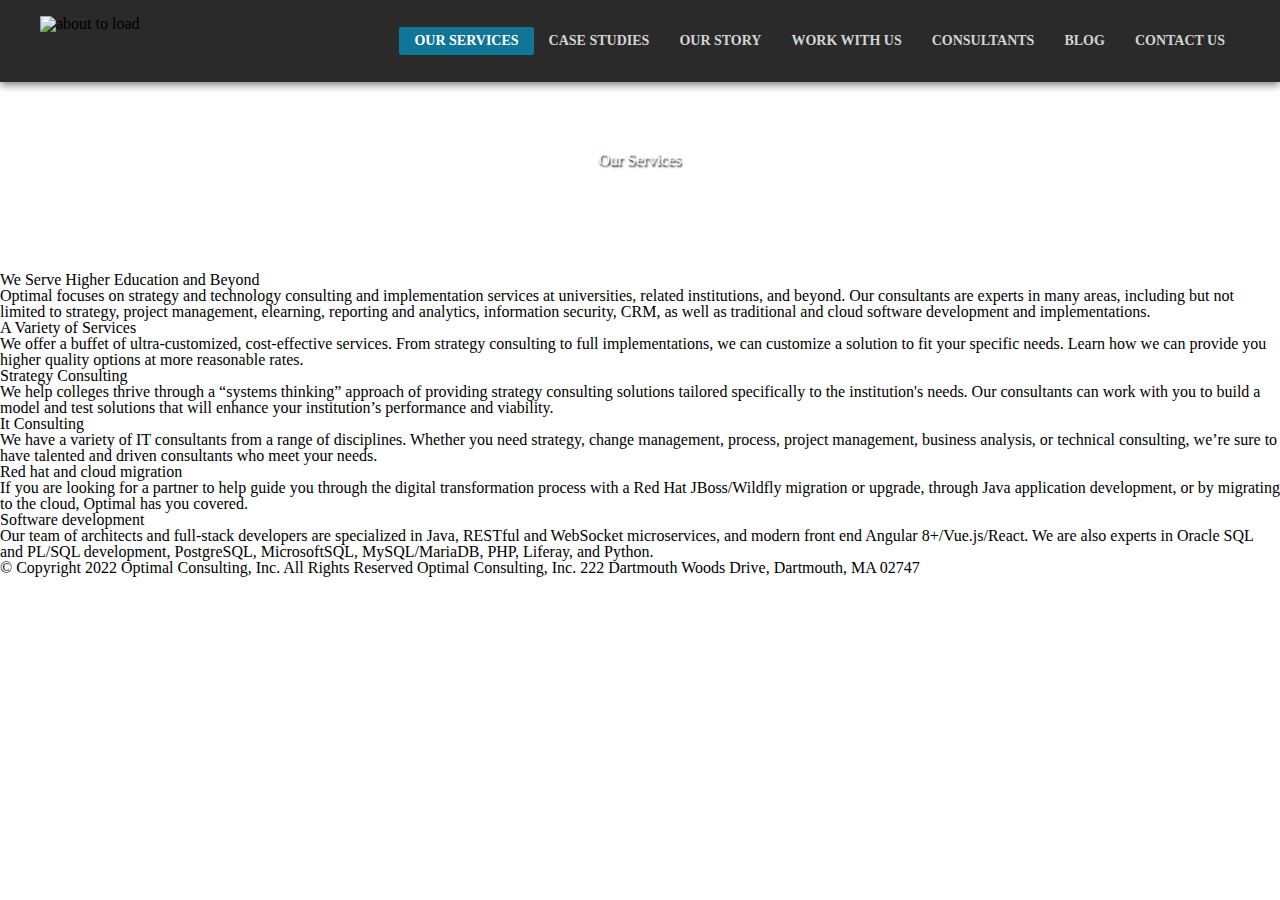
==== 2.Style_layout/index.html @ 74a72b14 "earlier stage" ====
<!DOCTYPE html>
<html lang="en" dir="ltr">
  <head>
    <meta charset="utf-8">
    <title>web design </title>
<link rel="stylesheet" href="css/main.css">
<link rel="stylesheet" href="css/reset.css">
  </head>
  <body>

    <header>
     <div>
      <img src="images/OPLogolowResolution.png" alt="about to load" height="50px">

      <nav>
      <a class="blueBox" target="_blank" href="https://www.optimal-partners.com/ourservices.php">Our Services</a>
       <a target="_blank" href="https://www.optimal-partners.com/casestudies.php">Case Studies</a>
       <a target="_blank" href="https://www.optimal-partners.com/ourstory.php">Our Story</a>
       <a target="_blank" href="https://www.optimal-partners.com/workwithus.php">Work With Us</a>
       <a target="_blank" href="https://www.optimal-partners.com/consultants.php">Consultants</a>
       <a target="_blank" href="https://blog.optimal-partners.com/">Blog</a>
       <a target="_blank" href="https://www.optimal-partners.com/contactus.php">Contact Us</a>
     </nav>

     </div>
    </header>

  <main>
    <section id="firstHeading">
      <h1>Our Services</h1>
    </section>

 <section class="subFirstHeading"
   <h2>We Serve Higher Education and Beyond</h2>
   <p>Optimal focuses on strategy and technology consulting and implementation services at universities, related institutions, and beyond. Our consultants are experts in many areas, including but not limited to strategy, project management, elearning, reporting and analytics, information security, CRM, as well as traditional and cloud software development and implementations.</p>
 </section>

 <section>
   <h2>A Variety of Services</h2>
   <p>We offer a buffet of ultra-customized, cost-effective services. From strategy consulting to full implementations, we can customize a solution to fit your specific needs. Learn how we can provide you higher quality options at more reasonable rates.</p>
<article>
    <h3>Strategy Consulting</h3>
    <p>We help colleges thrive through a “systems thinking” approach of providing strategy consulting solutions tailored specifically to the institution's needs. Our consultants can work with you to build a model and test solutions that will enhance your institution’s performance and viability.</p>
</article>
<article>
  <h3>It Consulting</h3>
  <p>We have a variety of IT consultants from a range of disciplines. Whether you need strategy, change management, process, project management, business analysis, or technical consulting, we’re sure to have talented and driven consultants who meet your needs.</p>
</article>
<article>
  <h3>Red hat and cloud migration</h3>
  <p>If you are looking for a partner to help guide you through the digital transformation process with a Red Hat JBoss/Wildfly migration or upgrade, through Java application development, or by migrating to the cloud, Optimal has you covered.</p>
</article>
<article>
  <h3>Software development</h3>
  <p>Our team of architects and full-stack developers are specialized in Java, RESTful and WebSocket microservices, and modern front end Angular 8+/Vue.js/React. We are also experts in Oracle SQL and PL/SQL development, PostgreSQL, MicrosoftSQL, MySQL/MariaDB, PHP, Liferay, and Python.</p>
</article>
 </section>
</main>

  <footer>
    © Copyright 2022 Optimal Consulting, Inc.
All Rights Reserved Optimal Consulting, Inc.
222 Dartmouth Woods Drive, Dartmouth, MA 02747
  </footer>

</body>
</html>
---- 2.Style_layout/css/main.css ----
header {
    background-color: #2a2a2a;
    position: relative;
    box-shadow: 0px 3px 8px 0px rgba(0,0,0,.5);
  }

header > div {
  margin: 0 auto;
  display: flex;
  justify-content: space-between;
  width: 1200px
}

header img {
  margin: 16px 0px
}

header nav {
  display: flex;
  align-items: center;
}

header nav a {
  text-transform: uppercase;
  color: #d4d4d4;
  text-decoration: none;
  font-size: 14px;
  font-weight: 600;
  padding: 7px 15px;
  border-radius: 2px;
  transition: all .3s;
}

nav a :last-of-type {
  color: #FDB530;
}

header nav a:hover {
  color: white;
  }

nav a.blueBox {
  background-color: #107698;
  color: white;
}

#firstHeading {
  background-image: url(https://www.optimal-partners.com/site_images/ourServicesHeader.jpg);
  text-align: center;
  height: 50px;
  padding: 70px 0;
  background-position: center;
  background-repeat: no-repeat;
}

h1 {
  font-size: 50px;
  color: white;
  font-weight: 300;
  text-shadow: 1px 2px 2px black;
}
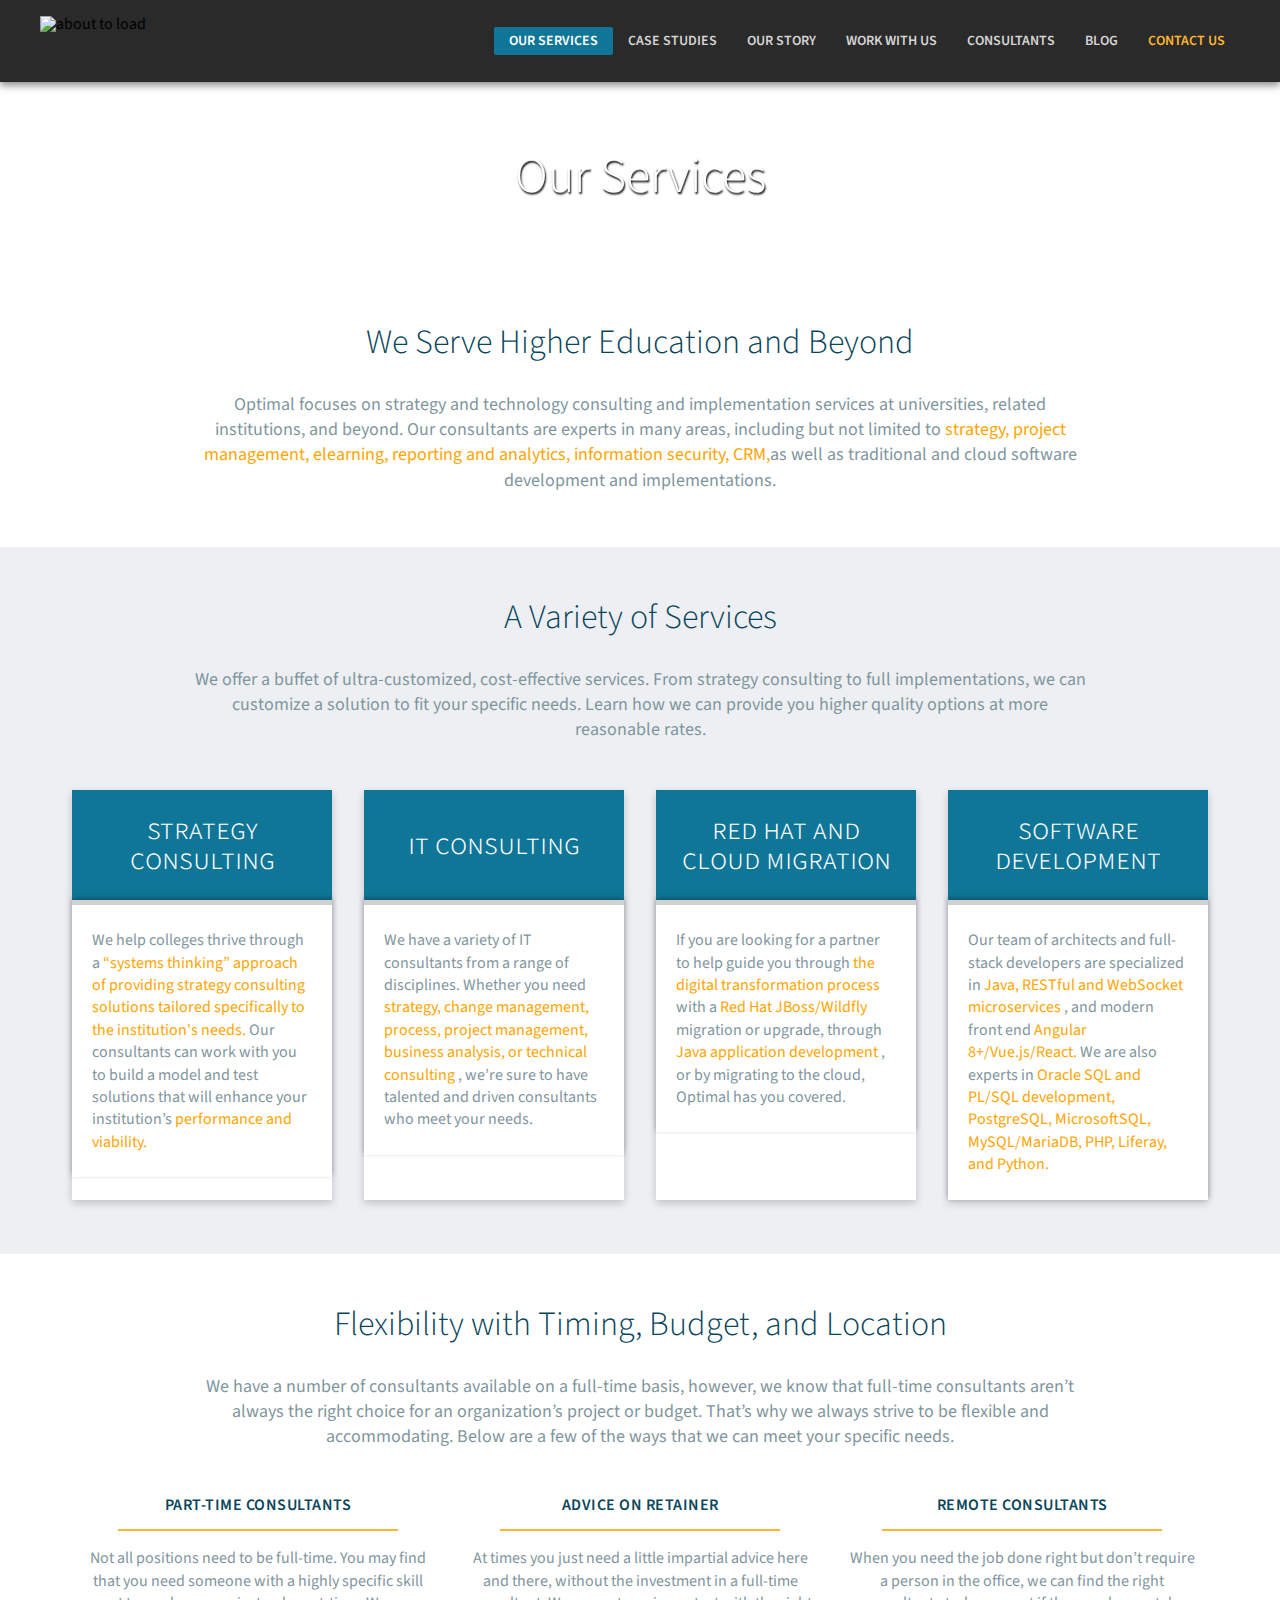
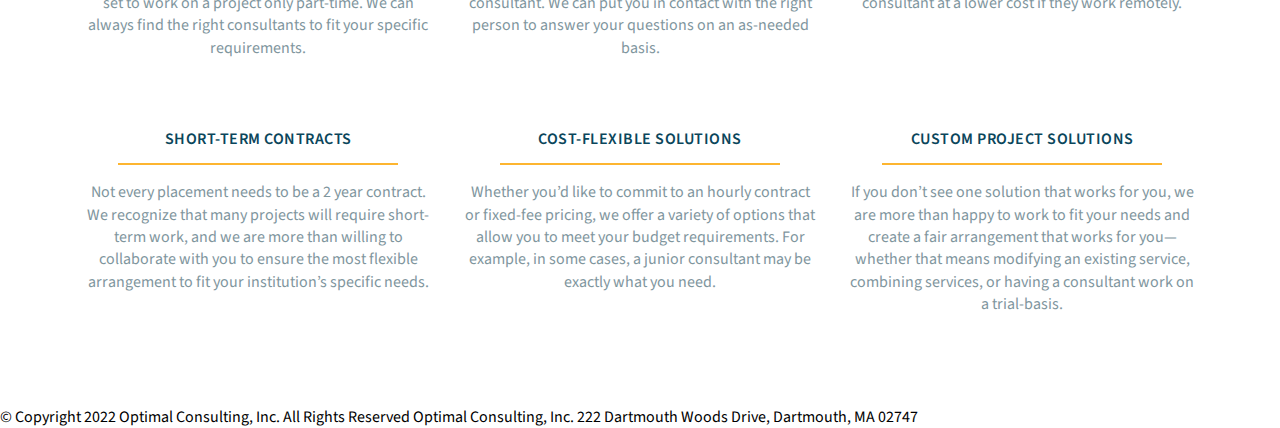
==== commit efa21940: "half part" ====
--- a/2.Style_layout/index.html
+++ b/2.Style_layout/index.html
@@ -3,8 +3,10 @@
   <head>
     <meta charset="utf-8">
     <title>web design </title>
+<link href="https://fonts.googleapis.com/css2?family=Source+Sans+Pro:wght@300;400;600;700&display=swap" rel="stylesheet">
+<link rel="stylesheet" href="css/reset.css">
 <link rel="stylesheet" href="css/main.css">
-<link rel="stylesheet" href="css/reset.css">
+
   </head>
   <body>
 
@@ -30,31 +32,77 @@
       <h1>Our Services</h1>
     </section>
 
- <section class="subFirstHeading"
+ <section class="subFirstHeading">
    <h2>We Serve Higher Education and Beyond</h2>
-   <p>Optimal focuses on strategy and technology consulting and implementation services at universities, related institutions, and beyond. Our consultants are experts in many areas, including but not limited to strategy, project management, elearning, reporting and analytics, information security, CRM, as well as traditional and cloud software development and implementations.</p>
+   <p>Optimal focuses on strategy and technology consulting and implementation services at universities, related institutions, and beyond. Our consultants are experts in many areas, including but not limited to <span class="orangeText">strategy, project management, elearning, reporting and analytics, information security, CRM,</span>as well as traditional and cloud software development and implementations.</p>
  </section>
 
- <section>
+<section class="subFirstHeading greyBox headMultipleBox">
    <h2>A Variety of Services</h2>
    <p>We offer a buffet of ultra-customized, cost-effective services. From strategy consulting to full implementations, we can customize a solution to fit your specific needs. Learn how we can provide you higher quality options at more reasonable rates.</p>
+
+   <div class="applyFlex">
+     <article>
+     <h3>Strategy Consulting</h3>
+     <p>We help colleges thrive through a <span class="orangeText"> “systems thinking” approach of providing strategy consulting solutions tailored specifically to the institution's needs.</span> Our consultants can work with you to build a model and test solutions that will enhance your institution’s <span class="orangeText">performance and viability.</span></p>
+   </article>
+
+ <article>
+   <h3>It Consulting</h3>
+   <p>We have a variety of IT consultants from a range of disciplines. Whether you need <span class="orangeText"> strategy, change management, process, project management, business analysis, or technical consulting </span>, we’re sure to have talented and driven consultants who meet your needs.</p>
+ </article>
+
+ <article>
+   <h3>Red hat and cloud migration</h3>
+   <p>If you are looking for a partner to help guide you through <span class="orangeText"> the digital transformation process </span> with a <span class="orangeText"> Red Hat JBoss/Wildfly </span> migration or upgrade, through <span class="orangeText"> Java application development </span>, or by migrating to the cloud, Optimal has you covered.</p>
+ </article>
+
+ <article>
+   <h3>Software development</h3>
+   <p>Our team of architects and full-stack developers are specialized in <span class="orangeText"> Java, RESTful and WebSocket microservices </span>, and modern front end <span class="orangeText"> Angular 8+/Vue.js/React.</span> We are also experts in <span class="orangeText"> Oracle SQL and PL/SQL development, PostgreSQL, MicrosoftSQL, MySQL/MariaDB, PHP, Liferay, and Python.</span></p>
+ </article>
+  </div>
+</section>
+
+<section class="subFirstHeading nonMultipleBox">
+  <h2>Flexibility with Timing, Budget, and Location</h2>
+  <p>We have a number of consultants available on a full-time basis, however, we know that full-time consultants aren’t always the right choice for an organization’s project or budget. That’s why we always strive to be flexible and accommodating. Below are a few of the ways that we can meet your specific needs.</p>
+
+
+<div class="applyFlex">
 <article>
-    <h3>Strategy Consulting</h3>
-    <p>We help colleges thrive through a “systems thinking” approach of providing strategy consulting solutions tailored specifically to the institution's needs. Our consultants can work with you to build a model and test solutions that will enhance your institution’s performance and viability.</p>
+    <h3>part-time consultants</h3>
+    <p>Not all positions need to be full-time. You may find that you need someone with a highly specific skill set to work on a project only part-time. We can always find the right consultants to fit your specific requirements.</p>
+  </article>
+
+<article>
+   <h3>advice on retainer</h3>
+   <p>At times you just need a little impartial advice here and there, without the investment in a full-time consultant. We can put you in contact with the right person to answer your questions on an as-needed basis.</p>
 </article>
+
 <article>
-  <h3>It Consulting</h3>
-  <p>We have a variety of IT consultants from a range of disciplines. Whether you need strategy, change management, process, project management, business analysis, or technical consulting, we’re sure to have talented and driven consultants who meet your needs.</p>
+  <h3>remote consultants</h3>
+  <p>When you need the job done right but don’t require a person in the office, we can find the right consultant at a lower cost if they work remotely.</p>
 </article>
+
 <article>
-  <h3>Red hat and cloud migration</h3>
-  <p>If you are looking for a partner to help guide you through the digital transformation process with a Red Hat JBoss/Wildfly migration or upgrade, through Java application development, or by migrating to the cloud, Optimal has you covered.</p>
+   <h3>short-term contracts</h3>
+   <p>Not every placement needs to be a 2 year contract. We recognize that many projects will require short-term work, and we are more than willing to collaborate with you to ensure the most flexible arrangement to fit your institution’s specific needs.</p>
 </article>
+
 <article>
-  <h3>Software development</h3>
-  <p>Our team of architects and full-stack developers are specialized in Java, RESTful and WebSocket microservices, and modern front end Angular 8+/Vue.js/React. We are also experts in Oracle SQL and PL/SQL development, PostgreSQL, MicrosoftSQL, MySQL/MariaDB, PHP, Liferay, and Python.</p>
+  <h3>cost-flexible solutions</h3>
+  <p>Whether you’d like to commit to an hourly contract or fixed-fee pricing, we offer a variety of options that allow you to meet your budget requirements. For example, in some cases, a junior consultant may be exactly what you need.</p>
 </article>
- </section>
+
+<article>
+  <h3>custom project solutions</h3>
+  <p>If you don’t see one solution that works for you, we are more than happy to work to fit your needs and create a fair arrangement that works for you—whether that means modifying an existing service, combining services, or having a consultant work on a trial-basis.</p>
+</article>
+</div>
+ 
+</section>
+
 </main>
 
   <footer>
--- a/2.Style_layout/css/main.css
+++ b/2.Style_layout/css/main.css
@@ -1,3 +1,14 @@
+body{
+  font-family: 'Source Sans Pro', sans-serif;
+  font-size: 16px;
+  font-weight: 400;
+}
+
+p {
+    line-height: 1.4;
+    color: #7f969e;
+}
+
 header {
     background-color: #2a2a2a;
     position: relative;
@@ -31,7 +42,7 @@
   transition: all .3s;
 }
 
-nav a :last-of-type {
+nav a:last-of-type {
   color: #FDB530;
 }
 
@@ -59,3 +70,109 @@
   font-weight: 300;
   text-shadow: 1px 2px 2px black;
 }
+
+section.subFirstHeading {
+  background-color: white;
+  padding: 54px 0;
+}
+
+section.subFirstHeading.greyBox {
+  background-color: #EDEff3;
+}
+
+section.subFirstHeading h2 {
+  font-size: 34px;
+  font-weight: 300;
+  text-align: center;
+  color: #0a465b;
+  margin-bottom: 32px;
+}
+
+section.subFirstHeading > p {
+  text-align: center;
+  font-size: 18px;
+  width: 900px;
+  margin: 0 auto;
+}
+
+section.subFirstHeading p span.orangeText {
+  color: orange;
+}
+
+section.headMultipleBox div.applyFlex {
+  display: flex;
+  flex-flow: row;
+  justify-content: center;
+  gap: 32px;
+  margin-top: 48px;
+}
+
+section.headMultipleBox article {
+  width: 260px;
+  box-shadow: 0px 3px 8px 0px rgb(0 0 0 / 20%);
+  background-color: white;
+}
+
+section.headMultipleBox article h3 {
+  font-size: 30px;
+  font-weight: 300;
+  color: white;
+  background-color: #107698;
+  padding: 0 16px;
+  text-transform: uppercase;
+  text-align: center;
+  min-height: 110px;
+  justify-content: center;
+  align-items: center;
+  box-sizing: border-box;
+  display: flex;
+  font-variant: all-small-caps;
+}
+
+section.headMultipleBox article p {
+  padding: 24px 20px;
+  box-shadow: 0px -2px 5px 0px rgb(0 0 0 / 30%);
+  border-top: 5px solid #d1d1d0;
+}
+
+section.nonMultipleBox {
+  background-color: white;
+}
+
+section.nonMultipleBox div.applyFlex {
+  display: flex;
+  flex-flow: row wrap;
+  justify-content: center;
+  width: 1150px;
+  gap: 32px;
+  margin-top: 48px;
+  margin-left: auto;
+  margin-right: auto;
+  margin-bottom: 0;
+}
+
+section.nonMultipleBox article {
+  width:350px;
+  margin-bottom: 32px;
+}
+
+section.nonMultipleBox article h3 {
+  font-size: 16px;
+  text-transform: uppercase;
+  font-variant: small-caps;
+  font-weight: 600;
+  text-align: center;
+  border-bottom: 2px solid #FDB530;
+  padding-bottom: 16px;
+  margin-bottom: 16px;
+  width: 80%;
+  margin-left: auto;
+  margin-right: auto;
+  color: #0a465b;
+  letter-spacing: .5px;
+}
+
+section.nonMultipleBox article p {
+  text-align: center;
+  padding-bottom: 8px; 
+}
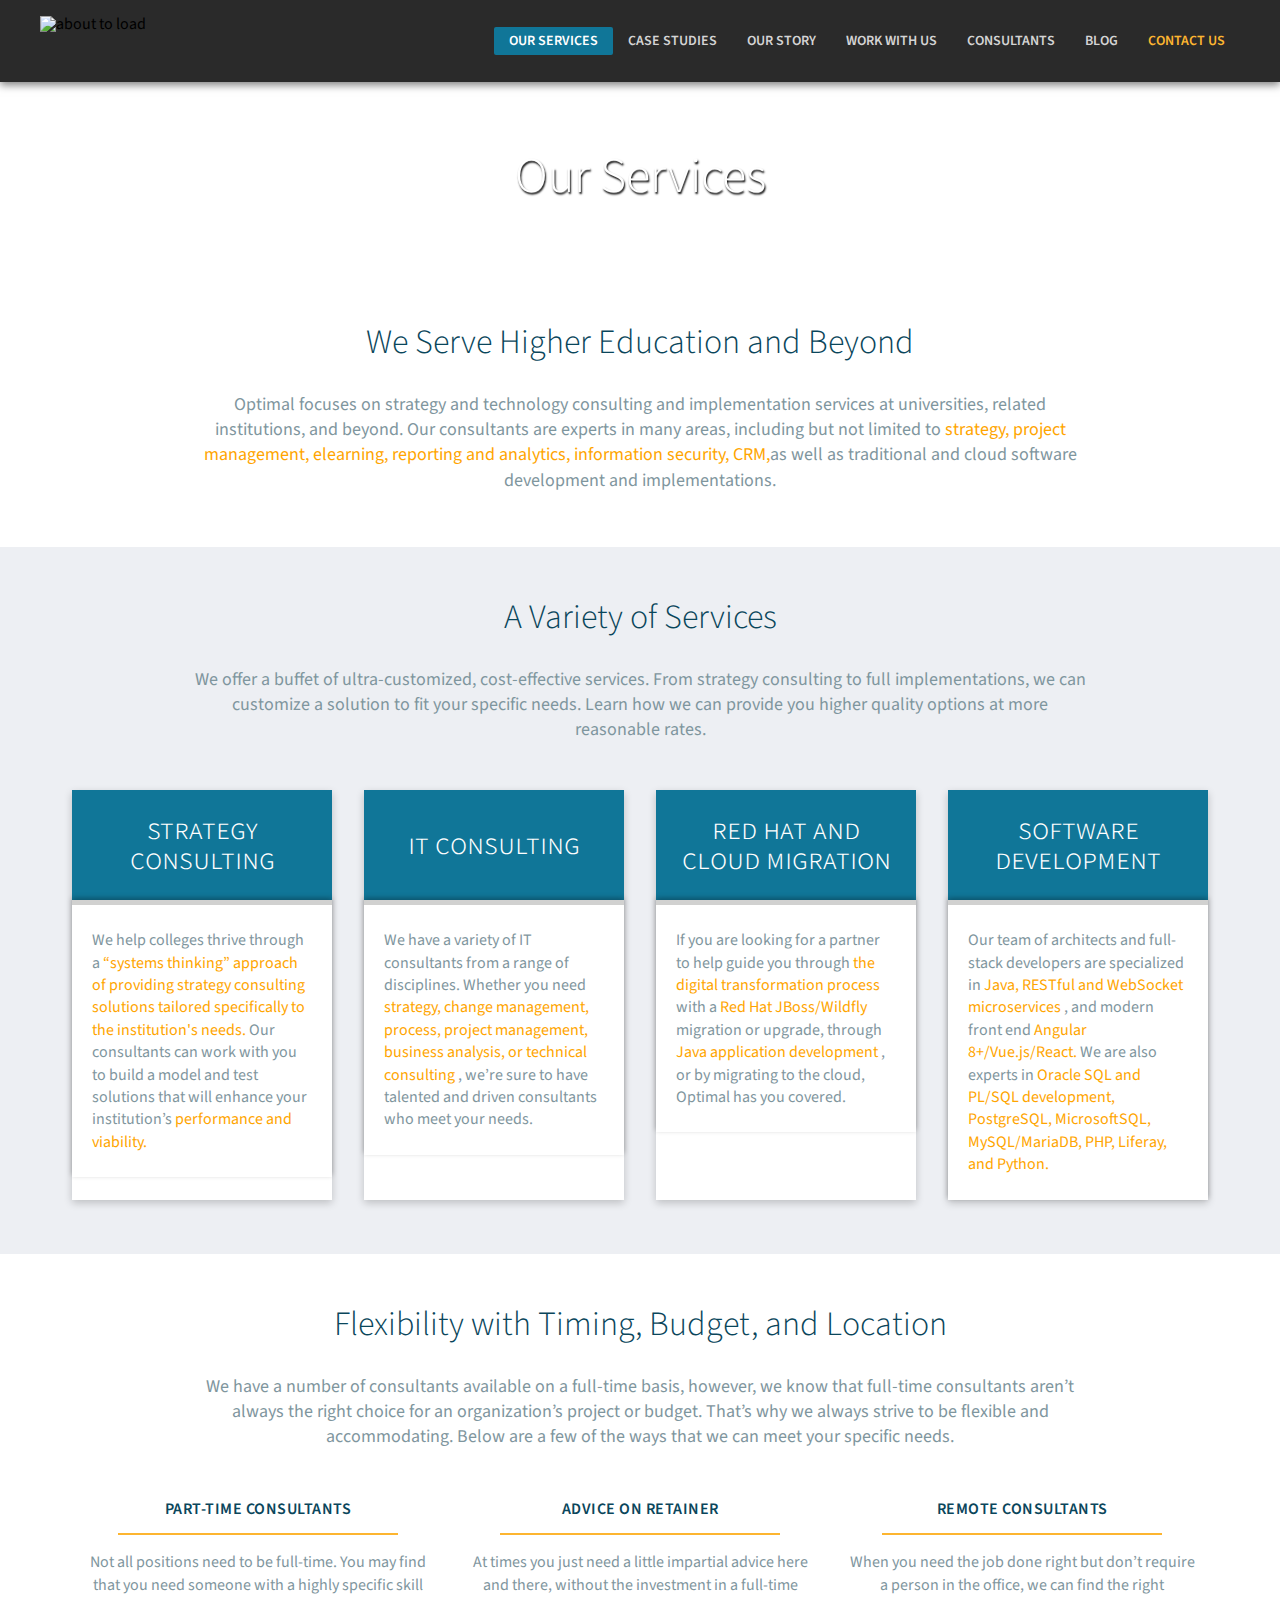
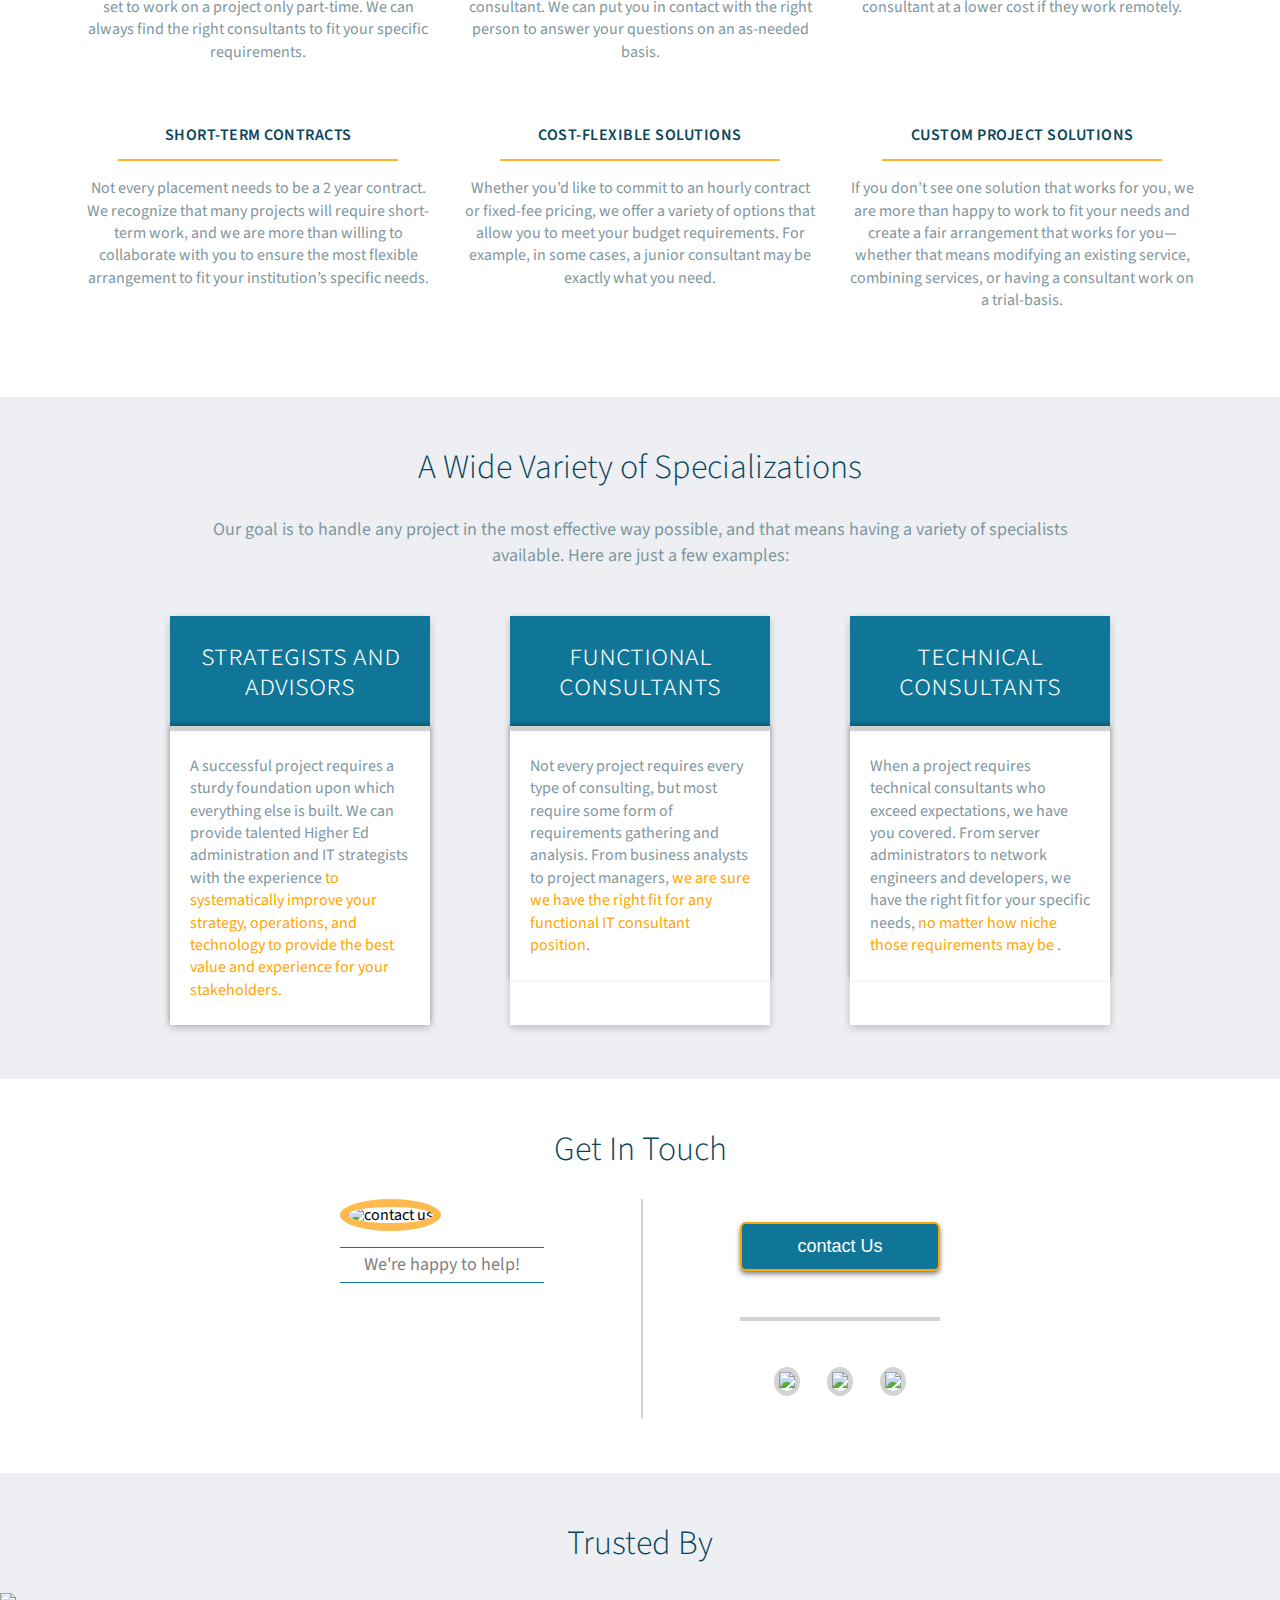
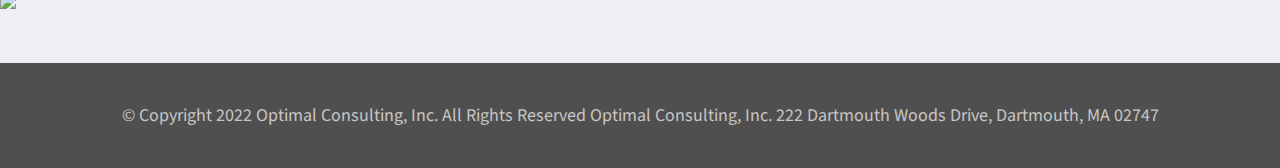
==== commit c6e833c3: "final and few corrections need to be done" ====
--- a/2.Style_layout/index.html
+++ b/2.Style_layout/index.html
@@ -100,7 +100,66 @@
   <p>If you don’t see one solution that works for you, we are more than happy to work to fit your needs and create a fair arrangement that works for you—whether that means modifying an existing service, combining services, or having a consultant work on a trial-basis.</p>
 </article>
 </div>
- 
+ </section>
+
+ <section id="option" class=" subFirstHeading greyBox headMultipleBox ">
+   <h2>A Wide Variety of Specializations</h2>
+   <p>Our goal is to handle any project in the most effective way possible, and that means having a variety of specialists available. Here are just a few examples:</p>
+
+<div class="applyFlex ">
+ <article>
+   <h3>strategists and advisors</h3>
+  <p>A successful project requires a sturdy foundation upon which everything else is built. We can provide talented Higher Ed administration and IT strategists with the experience <span class="orangeText"> to systematically improve your strategy, operations, and technology to provide the best value and experience for your stakeholders.</span></p>
+ </article>
+
+ <article>
+   <h3>functional consultants</h3>
+   <p>Not every project requires every type of consulting, but most require some form of requirements gathering and analysis. From business analysts to project managers, <span class="orangeText"> we are sure we have the right fit for any functional IT consultant position</span>.</p>
+ </article>
+
+ <article>
+   <h3>technical consultants</h3>
+   <p>When a project requires technical consultants who exceed expectations, we have you covered. From server administrators to network engineers and developers, we have the right fit for your specific needs, <span class="orangeText"> no matter how niche those requirements may be </span>.</p>
+ </article>
+</div>
+</section>
+
+<section id="bottomStyle"class="subFirstHeading">
+<h2>Get In Touch</h2>
+
+<section>
+<div class="left">
+  <img src="https://www.optimal-partners.com/site_images/contactUs.jpg" alt="contact us">
+  <h3>We're happy to help! </h3>
+</div>
+
+<div class="separator1"></div> 
+
+  <div class="right">
+  <input type="button" value="contact Us">
+  <div class="separator2"></div>
+
+ <div>
+   <a href="">
+<img src="https://www.optimal-partners.com/site_images/linkedin.png">
+  </a>
+
+<a href="">
+<img src="https://www.optimal-partners.com/site_images/twitter.png">
+</a>
+
+<a href="">
+<img src="https://www.optimal-partners.com/site_images/facebook.png">
+</a>
+</div>
+</div>
+
+</section>
+</section>
+
+<section id="lasttouch" class="subFirstHeading greyBox">
+  <h2>Trusted By</h2>
+  <img src="https://www.optimal-partners.com/site_images/trusted_by.png">
 </section>
 
 </main>
--- a/2.Style_layout/css/main.css
+++ b/2.Style_layout/css/main.css
@@ -107,10 +107,18 @@
   margin-top: 48px;
 }
 
+section#option div.applyFlex {
+  gap: 80px;
+}
+
 section.headMultipleBox article {
   width: 260px;
   box-shadow: 0px 3px 8px 0px rgb(0 0 0 / 20%);
   background-color: white;
+}\
+
+section#option article {
+  width: 320px;
 }
 
 section.headMultipleBox article h3 {
@@ -145,14 +153,14 @@
   justify-content: center;
   width: 1150px;
   gap: 32px;
-  margin-top: 48px;
-  margin-left: auto;
+  margin-top: 52px;
+  margin-left: auto; 
   margin-right: auto;
   margin-bottom: 0;
 }
 
 section.nonMultipleBox article {
-  width:350px;
+  width: 350px;
   margin-bottom: 32px;
 }
 
@@ -174,5 +182,83 @@
 
 section.nonMultipleBox article p {
   text-align: center;
-  padding-bottom: 8px; 
-}
+}
+
+#bottomStyle section {
+  display: flex;
+  justify-content: space-between;
+  width: 600px;
+  margin: 0 auto;
+}
+
+section .left img {
+  border-radius: 50%;
+  border: 8px solid rgba(255,155,0,.7);
+  margin-bottom: 16px;
+}
+
+section div.left h3 {
+  font-size: 18px;
+   color: grey;
+   border-top: 1px solid #107698;
+   border-bottom: 1px solid #107698;
+   padding: 8px 24px;
+}
+
+#bottomStyle input {
+  background-color: #107698;
+  color: white;
+  font-size: 18px;
+  padding: 12px 24px;
+  width: 200px;
+  border-radius: 6px;
+  border: 2px solid orange;
+  box-shadow: 0px 3px 5px 0px rgb(0 0 0 / 50%);
+}
+
+#bottomStyle a {
+  display: inline-block;
+  position: relative;
+  border: 5px solid lightgrey;
+  border-radius: 50%;
+  transition: all .2s;
+  top: 0px;
+  margin: 0 12px;
+}
+
+#bottomStyle a:hover {
+  top: 5px;
+}
+
+#bottomStyle section > div:last-of-type {
+  display: flex;
+  flex-flow: column;
+  align-items: center;
+  justify-content: space-around;
+}
+
+.separator1 {
+  width: 2px;
+  height: 220px;
+  background-color: lightgrey;
+}
+
+.separator2 {
+  width: 100%;
+  height: 4px;
+  background-color: lightgrey;
+}
+
+#lasttouch img {
+  display: block;
+  margin: 24px auto 0;
+}
+
+footer {
+  background-color: #504f4f;
+  text-align: center;
+  color: #c7c5c5;
+  font-size: 18px;
+  padding: 40px 0;
+  line-height: 1.4;
+}
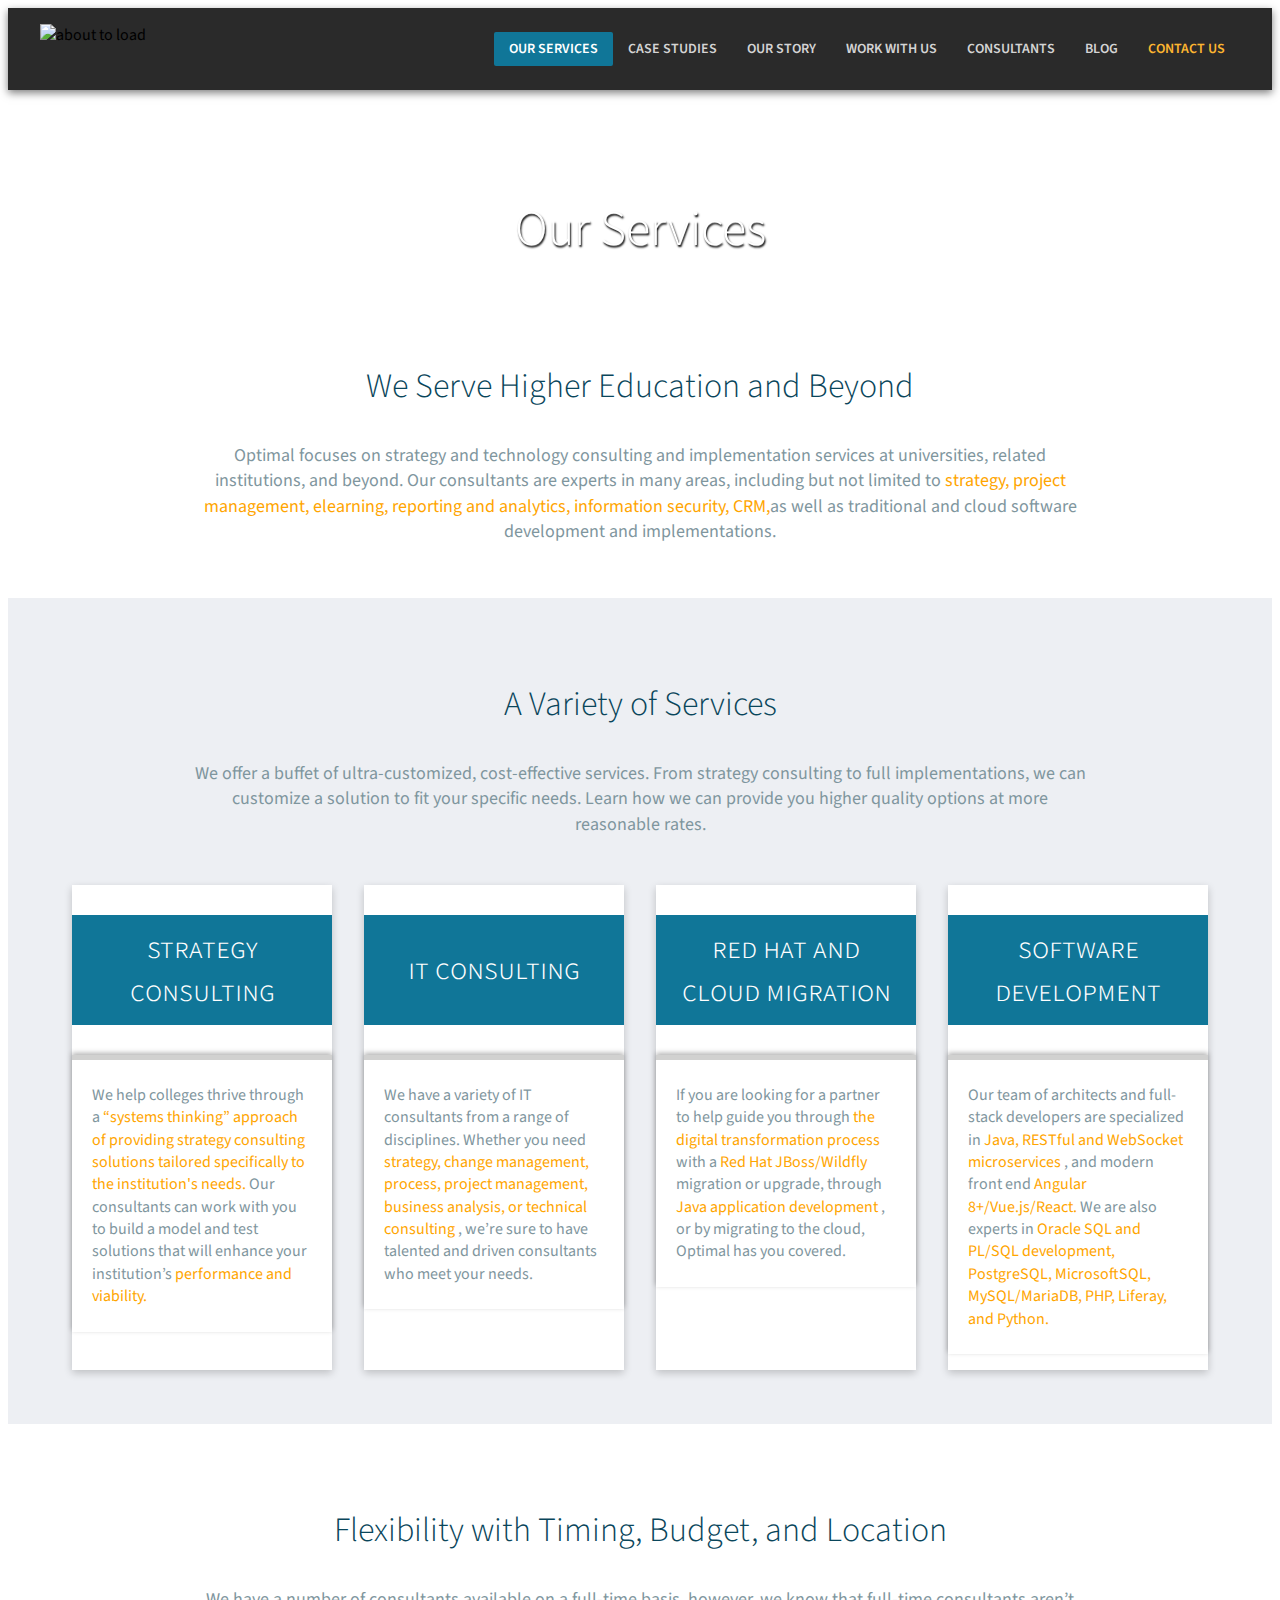
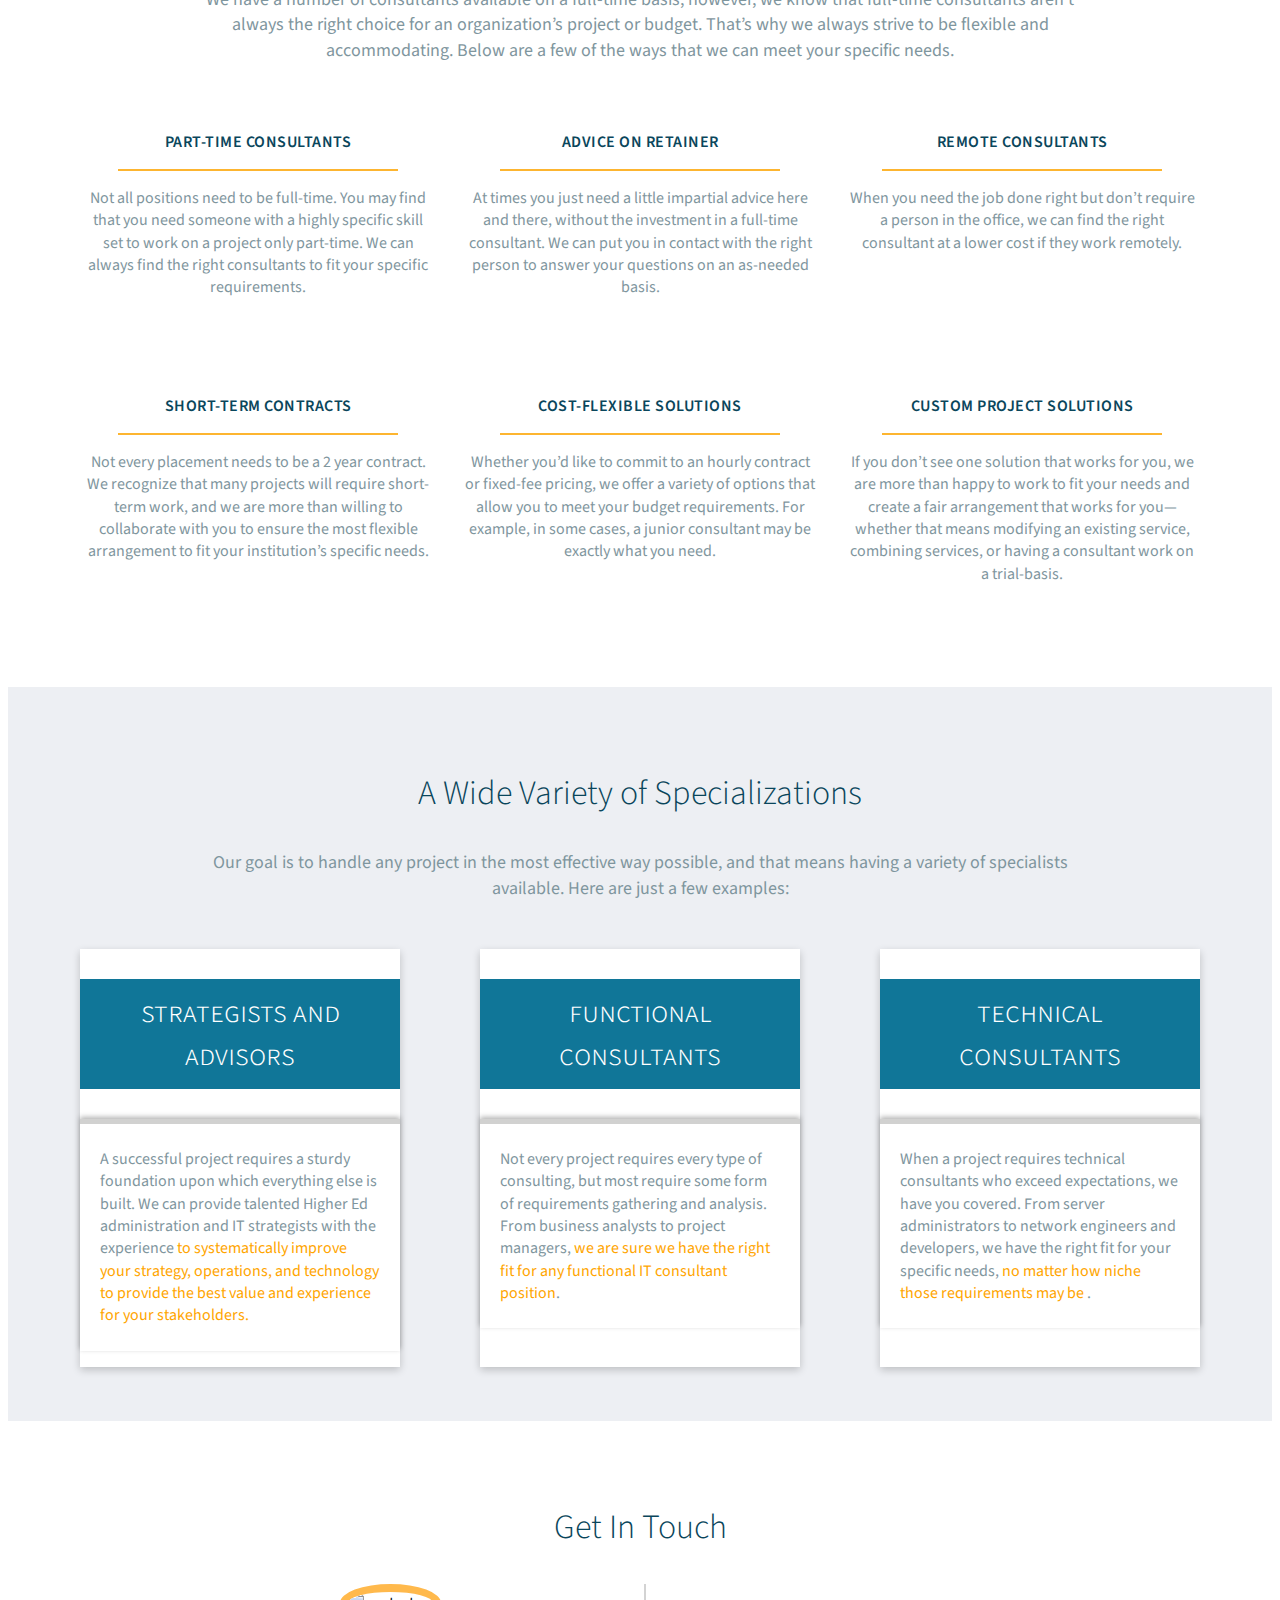
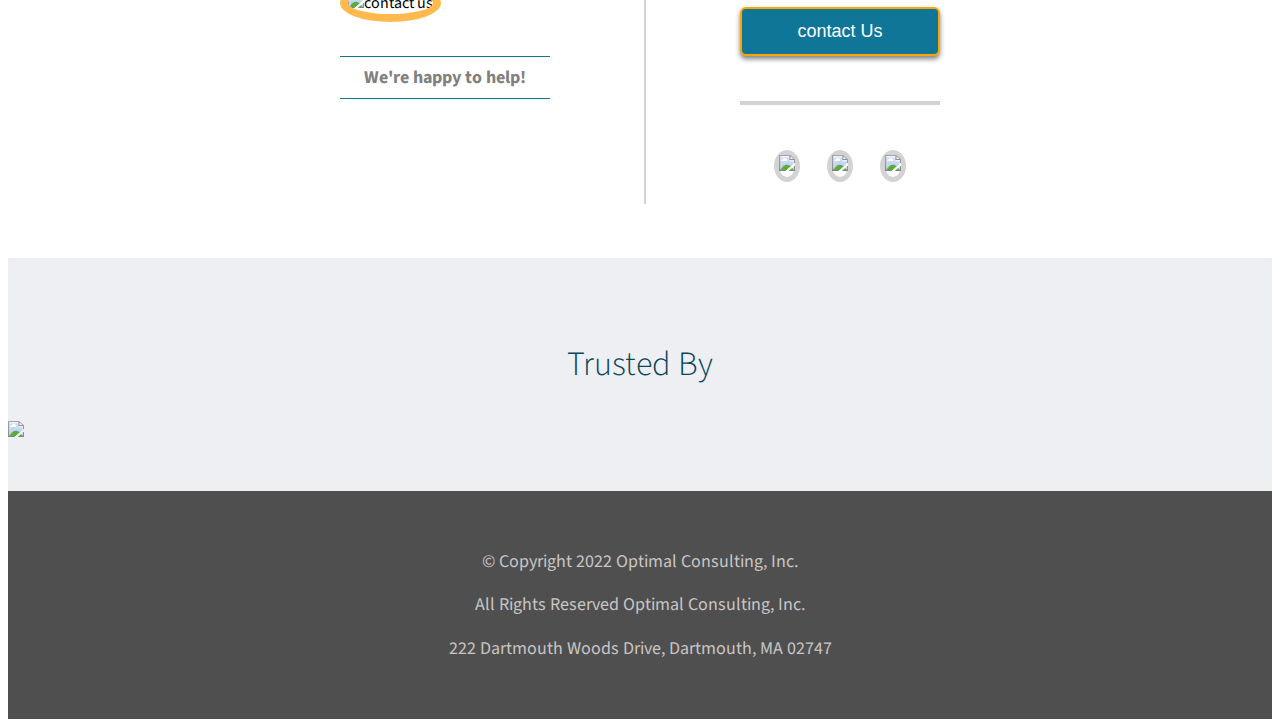
==== commit 2c2ab913: "final" ====
--- a/2.Style_layout/index.html
+++ b/2.Style_layout/index.html
@@ -1,174 +1,189 @@
 <!DOCTYPE html>
 <html lang="en" dir="ltr">
-  <head>
-    <meta charset="utf-8">
-    <title>web design </title>
-<link href="https://fonts.googleapis.com/css2?family=Source+Sans+Pro:wght@300;400;600;700&display=swap" rel="stylesheet">
-<link rel="stylesheet" href="css/reset.css">
-<link rel="stylesheet" href="css/main.css">
 
-  </head>
-  <body>
+<head>
+  <meta charset="utf-8">
+  <title>web design </title>
+  <link href="https://fonts.googleapis.com/css2?family=Source+Sans+Pro:wght@300;400;600;700&display=swap" rel="stylesheet">
+  <link rel="stylesheet" href="css/reset.css">
+  <link rel="stylesheet" href="css/main.css">
 
-    <header>
-     <div>
+</head>
+
+<body>
+
+  <header>
+    <div>
       <img src="images/OPLogolowResolution.png" alt="about to load" height="50px">
 
       <nav>
-      <a class="blueBox" target="_blank" href="https://www.optimal-partners.com/ourservices.php">Our Services</a>
-       <a target="_blank" href="https://www.optimal-partners.com/casestudies.php">Case Studies</a>
-       <a target="_blank" href="https://www.optimal-partners.com/ourstory.php">Our Story</a>
-       <a target="_blank" href="https://www.optimal-partners.com/workwithus.php">Work With Us</a>
-       <a target="_blank" href="https://www.optimal-partners.com/consultants.php">Consultants</a>
-       <a target="_blank" href="https://blog.optimal-partners.com/">Blog</a>
-       <a target="_blank" href="https://www.optimal-partners.com/contactus.php">Contact Us</a>
-     </nav>
+        <a class="blueBox" target="_blank" href="https://www.optimal-partners.com/ourservices.php">Our Services</a>
+        <a target="_blank" href="https://www.optimal-partners.com/casestudies.php">Case Studies</a>
+        <a target="_blank" href="https://www.optimal-partners.com/ourstory.php">Our Story</a>
+        <a target="_blank" href="https://www.optimal-partners.com/workwithus.php">Work With Us</a>
+        <a target="_blank" href="https://www.optimal-partners.com/consultants.php">Consultants</a>
+        <a target="_blank" href="https://blog.optimal-partners.com/">Blog</a>
+        <a target="_blank" href="https://www.optimal-partners.com/contactus.php">Contact Us</a>
+      </nav>
 
-     </div>
-    </header>
+    </div>
+  </header>
 
   <main>
     <section id="firstHeading">
       <h1>Our Services</h1>
     </section>
 
- <section class="subFirstHeading">
-   <h2>We Serve Higher Education and Beyond</h2>
-   <p>Optimal focuses on strategy and technology consulting and implementation services at universities, related institutions, and beyond. Our consultants are experts in many areas, including but not limited to <span class="orangeText">strategy, project management, elearning, reporting and analytics, information security, CRM,</span>as well as traditional and cloud software development and implementations.</p>
- </section>
+    <section class="subFirstHeading">
+      <h2>We Serve Higher Education and Beyond</h2>
+      <p>Optimal focuses on strategy and technology consulting and implementation services at universities, related institutions, and beyond. Our consultants are experts in many areas, including but not limited to <span class="orangeText">strategy,
+          project management, elearning, reporting and analytics, information security, CRM,</span>as well as traditional and cloud software development and implementations.</p>
+    </section>
 
-<section class="subFirstHeading greyBox headMultipleBox">
-   <h2>A Variety of Services</h2>
-   <p>We offer a buffet of ultra-customized, cost-effective services. From strategy consulting to full implementations, we can customize a solution to fit your specific needs. Learn how we can provide you higher quality options at more reasonable rates.</p>
+    <section class="subFirstHeading greyBox headMultipleBox">
+      <h2>A Variety of Services</h2>
+      <p>We offer a buffet of ultra-customized, cost-effective services. From strategy consulting to full implementations, we can customize a solution to fit your specific needs. Learn how we can provide you higher quality options at more reasonable
+        rates.</p>
 
-   <div class="applyFlex">
-     <article>
-     <h3>Strategy Consulting</h3>
-     <p>We help colleges thrive through a <span class="orangeText"> “systems thinking” approach of providing strategy consulting solutions tailored specifically to the institution's needs.</span> Our consultants can work with you to build a model and test solutions that will enhance your institution’s <span class="orangeText">performance and viability.</span></p>
-   </article>
+      <div class="applyFlex">
+        <article>
+          <h3>Strategy Consulting</h3>
+          <p>We help colleges thrive through a <span class="orangeText"> “systems thinking” approach of providing strategy consulting solutions tailored specifically to the institution's needs.</span> Our consultants can work with you to build a
+            model and test solutions that will enhance your institution’s <span class="orangeText">performance and viability.</span></p>
+        </article>
 
- <article>
-   <h3>It Consulting</h3>
-   <p>We have a variety of IT consultants from a range of disciplines. Whether you need <span class="orangeText"> strategy, change management, process, project management, business analysis, or technical consulting </span>, we’re sure to have talented and driven consultants who meet your needs.</p>
- </article>
+        <article>
+          <h3>It Consulting</h3>
+          <p>We have a variety of IT consultants from a range of disciplines. Whether you need <span class="orangeText"> strategy, change management, process, project management, business analysis, or technical consulting </span>, we’re sure to have
+            talented and driven consultants who meet your needs.</p>
+        </article>
 
- <article>
-   <h3>Red hat and cloud migration</h3>
-   <p>If you are looking for a partner to help guide you through <span class="orangeText"> the digital transformation process </span> with a <span class="orangeText"> Red Hat JBoss/Wildfly </span> migration or upgrade, through <span class="orangeText"> Java application development </span>, or by migrating to the cloud, Optimal has you covered.</p>
- </article>
+        <article>
+          <h3>Red hat and cloud migration</h3>
+          <p>If you are looking for a partner to help guide you through <span class="orangeText"> the digital transformation process </span> with a <span class="orangeText"> Red Hat JBoss/Wildfly </span> migration or upgrade, through <span
+              class="orangeText"> Java application development </span>, or by migrating to the cloud, Optimal has you covered.</p>
+        </article>
 
- <article>
-   <h3>Software development</h3>
-   <p>Our team of architects and full-stack developers are specialized in <span class="orangeText"> Java, RESTful and WebSocket microservices </span>, and modern front end <span class="orangeText"> Angular 8+/Vue.js/React.</span> We are also experts in <span class="orangeText"> Oracle SQL and PL/SQL development, PostgreSQL, MicrosoftSQL, MySQL/MariaDB, PHP, Liferay, and Python.</span></p>
- </article>
-  </div>
-</section>
+        <article>
+          <h3>Software development</h3>
+          <p>Our team of architects and full-stack developers are specialized in <span class="orangeText"> Java, RESTful and WebSocket microservices </span>, and modern front end <span class="orangeText"> Angular 8+/Vue.js/React.</span> We are also
+            experts in <span class="orangeText"> Oracle SQL and PL/SQL development, PostgreSQL, MicrosoftSQL, MySQL/MariaDB, PHP, Liferay, and Python.</span></p>
+        </article>
+      </div>
+    </section>
 
-<section class="subFirstHeading nonMultipleBox">
-  <h2>Flexibility with Timing, Budget, and Location</h2>
-  <p>We have a number of consultants available on a full-time basis, however, we know that full-time consultants aren’t always the right choice for an organization’s project or budget. That’s why we always strive to be flexible and accommodating. Below are a few of the ways that we can meet your specific needs.</p>
+    <section class="subFirstHeading nonMultipleBox">
+      <h2>Flexibility with Timing, Budget, and Location</h2>
+      <p>We have a number of consultants available on a full-time basis, however, we know that full-time consultants aren’t always the right choice for an organization’s project or budget. That’s why we always strive to be flexible and accommodating.
+        Below are a few of the ways that we can meet your specific needs.</p>
 
 
-<div class="applyFlex">
-<article>
-    <h3>part-time consultants</h3>
-    <p>Not all positions need to be full-time. You may find that you need someone with a highly specific skill set to work on a project only part-time. We can always find the right consultants to fit your specific requirements.</p>
-  </article>
+      <div class="applyFlex">
+        <article>
+          <h3>part-time consultants</h3>
+          <p>Not all positions need to be full-time. You may find that you need someone with a highly specific skill set to work on a project only part-time. We can always find the right consultants to fit your specific requirements.</p>
+        </article>
 
-<article>
-   <h3>advice on retainer</h3>
-   <p>At times you just need a little impartial advice here and there, without the investment in a full-time consultant. We can put you in contact with the right person to answer your questions on an as-needed basis.</p>
-</article>
+        <article>
+          <h3>advice on retainer</h3>
+          <p>At times you just need a little impartial advice here and there, without the investment in a full-time consultant. We can put you in contact with the right person to answer your questions on an as-needed basis.</p>
+        </article>
 
-<article>
-  <h3>remote consultants</h3>
-  <p>When you need the job done right but don’t require a person in the office, we can find the right consultant at a lower cost if they work remotely.</p>
-</article>
+        <article>
+          <h3>remote consultants</h3>
+          <p>When you need the job done right but don’t require a person in the office, we can find the right consultant at a lower cost if they work remotely.</p>
+        </article>
 
-<article>
-   <h3>short-term contracts</h3>
-   <p>Not every placement needs to be a 2 year contract. We recognize that many projects will require short-term work, and we are more than willing to collaborate with you to ensure the most flexible arrangement to fit your institution’s specific needs.</p>
-</article>
+        <article>
+          <h3>short-term contracts</h3>
+          <p>Not every placement needs to be a 2 year contract. We recognize that many projects will require short-term work, and we are more than willing to collaborate with you to ensure the most flexible arrangement to fit your institution’s
+            specific needs.</p>
+        </article>
 
-<article>
-  <h3>cost-flexible solutions</h3>
-  <p>Whether you’d like to commit to an hourly contract or fixed-fee pricing, we offer a variety of options that allow you to meet your budget requirements. For example, in some cases, a junior consultant may be exactly what you need.</p>
-</article>
+        <article>
+          <h3>cost-flexible solutions</h3>
+          <p>Whether you’d like to commit to an hourly contract or fixed-fee pricing, we offer a variety of options that allow you to meet your budget requirements. For example, in some cases, a junior consultant may be exactly what you need.</p>
+        </article>
 
-<article>
-  <h3>custom project solutions</h3>
-  <p>If you don’t see one solution that works for you, we are more than happy to work to fit your needs and create a fair arrangement that works for you—whether that means modifying an existing service, combining services, or having a consultant work on a trial-basis.</p>
-</article>
-</div>
- </section>
+        <article>
+          <h3>custom project solutions</h3>
+          <p>If you don’t see one solution that works for you, we are more than happy to work to fit your needs and create a fair arrangement that works for you—whether that means modifying an existing service, combining services, or having a
+            consultant work on a trial-basis.</p>
+        </article>
+      </div>
+    </section>
 
- <section id="option" class=" subFirstHeading greyBox headMultipleBox ">
-   <h2>A Wide Variety of Specializations</h2>
-   <p>Our goal is to handle any project in the most effective way possible, and that means having a variety of specialists available. Here are just a few examples:</p>
+    <section id="option" class=" subFirstHeading greyBox headMultipleBox ">
+      <h2>A Wide Variety of Specializations</h2>
+      <p>Our goal is to handle any project in the most effective way possible, and that means having a variety of specialists available. Here are just a few examples:</p>
 
-<div class="applyFlex ">
- <article>
-   <h3>strategists and advisors</h3>
-  <p>A successful project requires a sturdy foundation upon which everything else is built. We can provide talented Higher Ed administration and IT strategists with the experience <span class="orangeText"> to systematically improve your strategy, operations, and technology to provide the best value and experience for your stakeholders.</span></p>
- </article>
+      <div class="applyFlex ">
+        <article>
+          <h3>strategists and advisors</h3>
+          <p>A successful project requires a sturdy foundation upon which everything else is built. We can provide talented Higher Ed administration and IT strategists with the experience <span class="orangeText"> to systematically improve your
+              strategy, operations, and technology to provide the best value and experience for your stakeholders.</span></p>
+        </article>
 
- <article>
-   <h3>functional consultants</h3>
-   <p>Not every project requires every type of consulting, but most require some form of requirements gathering and analysis. From business analysts to project managers, <span class="orangeText"> we are sure we have the right fit for any functional IT consultant position</span>.</p>
- </article>
+        <article>
+          <h3>functional consultants</h3>
+          <p>Not every project requires every type of consulting, but most require some form of requirements gathering and analysis. From business analysts to project managers, <span class="orangeText"> we are sure we have the right fit for any
+              functional IT consultant position</span>.</p>
+        </article>
 
- <article>
-   <h3>technical consultants</h3>
-   <p>When a project requires technical consultants who exceed expectations, we have you covered. From server administrators to network engineers and developers, we have the right fit for your specific needs, <span class="orangeText"> no matter how niche those requirements may be </span>.</p>
- </article>
-</div>
-</section>
+        <article>
+          <h3>technical consultants</h3>
+          <p>When a project requires technical consultants who exceed expectations, we have you covered. From server administrators to network engineers and developers, we have the right fit for your specific needs, <span class="orangeText"> no
+              matter how niche those requirements may be </span>.</p>
+        </article>
+      </div>
+    </section>
 
-<section id="bottomStyle"class="subFirstHeading">
-<h2>Get In Touch</h2>
+    <section id="bottomStyle" class="subFirstHeading">
+      <h2>Get In Touch</h2>
 
-<section>
-<div class="left">
-  <img src="https://www.optimal-partners.com/site_images/contactUs.jpg" alt="contact us">
-  <h3>We're happy to help! </h3>
-</div>
+      <section>
+        <div class="left">
+          <img src="https://www.optimal-partners.com/site_images/contactUs.jpg" alt="contact us">
+          <h3>We're happy to help! </h3>
+        </div>
 
-<div class="separator1"></div> 
+        <div class="separator1"></div>
 
-  <div class="right">
-  <input type="button" value="contact Us">
-  <div class="separator2"></div>
+        <div class="right">
+          <input type="button" value="contact Us">
+          <div class="separator2"></div>
 
- <div>
-   <a href="">
-<img src="https://www.optimal-partners.com/site_images/linkedin.png">
-  </a>
+          <div>
+            <a href="">
+              <img src="https://www.optimal-partners.com/site_images/linkedin.png">
+            </a>
 
-<a href="">
-<img src="https://www.optimal-partners.com/site_images/twitter.png">
-</a>
+            <a href="">
+              <img src="https://www.optimal-partners.com/site_images/twitter.png">
+            </a>
 
-<a href="">
-<img src="https://www.optimal-partners.com/site_images/facebook.png">
-</a>
-</div>
-</div>
+            <a href="">
+              <img src="https://www.optimal-partners.com/site_images/facebook.png">
+            </a>
+          </div>
+        </div>
 
-</section>
-</section>
+      </section>
+    </section>
 
-<section id="lasttouch" class="subFirstHeading greyBox">
-  <h2>Trusted By</h2>
-  <img src="https://www.optimal-partners.com/site_images/trusted_by.png">
-</section>
+    <section id="lasttouch" class="subFirstHeading greyBox">
+      <h2>Trusted By</h2>
+      <img src="https://www.optimal-partners.com/site_images/trusted_by.png">
+    </section>
 
-</main>
+  </main>
 
   <footer>
-    © Copyright 2022 Optimal Consulting, Inc.
-All Rights Reserved Optimal Consulting, Inc.
-222 Dartmouth Woods Drive, Dartmouth, MA 02747
+  <p>© Copyright 2022 Optimal Consulting, Inc.</p>
+  <p>All Rights Reserved Optimal Consulting, Inc.</p>
+  <p>222 Dartmouth Woods Drive, Dartmouth, MA 02747</p>
   </footer>
 
-</body>
+</body> 
+
 </html>
--- a/2.Style_layout/css/main.css
+++ b/2.Style_layout/css/main.css
@@ -115,7 +115,7 @@
   width: 260px;
   box-shadow: 0px 3px 8px 0px rgb(0 0 0 / 20%);
   background-color: white;
-}\
+}
 
 section#option article {
   width: 320px;
@@ -154,7 +154,7 @@
   width: 1150px;
   gap: 32px;
   margin-top: 52px;
-  margin-left: auto; 
+  margin-left: auto;
   margin-right: auto;
   margin-bottom: 0;
 }
@@ -262,3 +262,7 @@
   padding: 40px 0;
   line-height: 1.4;
 }
+
+footer p {
+  color: #c7c5c5; 
+}
